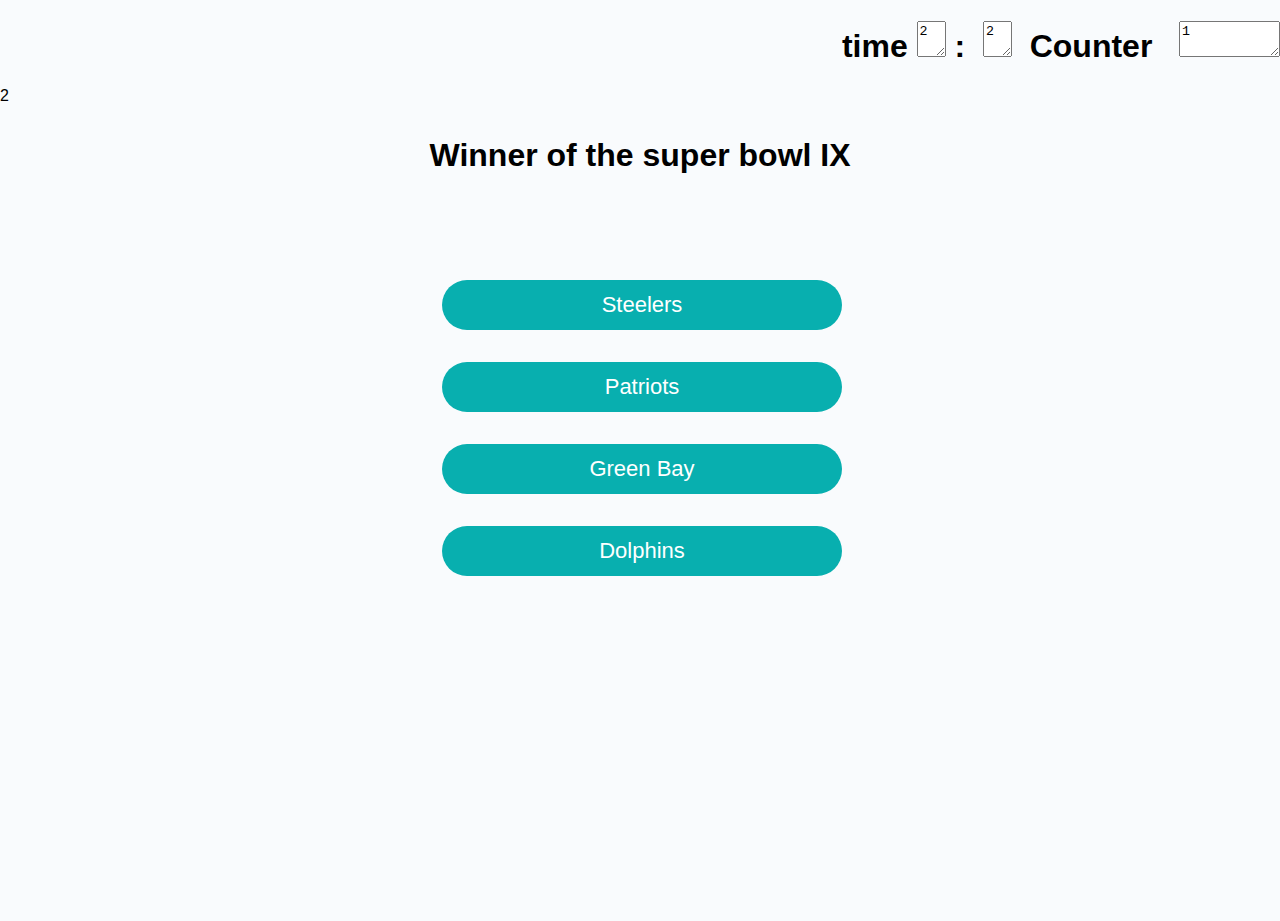
==== quiz.html @ 6bb21564 "Code quiz bootcamp work" ====
<!DOCTYPE html>
<html lang="en">
  <head>
    <meta charset="UTF-8" />
    <meta name="viewport" content="width=device-width, initial-scale=1.0" />
    <meta http-equiv="X-UA-Compatible" content="ie=edge" />
    <title>NFL Quiz</title>
    <link rel="stylesheet" href="style.css" />
  </head>
  <body onload="BeginPlay()">
      <div align="right">
          <h1>time
              <textarea readonly id="minutes" cols="1" >2</textarea>&nbsp;:&nbsp;
              <textarea readonly id="seconds" cols="1" >2</textarea>&nbsp;&nbsp;Counter&nbsp;&nbsp;
              <textarea readonly id="counter" cols="10">0</textarea>
          </h1>
      </div>
      <p id="n_quest">0</p>
      <center>
          <div>
              <h1><p readonly id="quest_text" ></p><br></h1>
              <button type="submit" id="op1" class="opc" style='width:400px; height:50px'></button><br>
              <button type="submit" id="op2" class="opc" style='width:400px; height:50px'></button><br>
              <button type="submit" id="op3" class="opc" style='width:400px; height:50px'></button><br>
              <button type="submit" id="op4" class="opc" style='width:400px; height:50px'></button><br>
          </div>
          
      </center>

    <script src="script.js"></script>
  </body>
</html>
---- style.css ----
*,
*::before,
*::after {
  box-sizing: border-box;
}

html,
body,
.wrapper {
  height: 100%;
  margin: 0;
  padding: 0;
}

body {
  font-family: sans-serif;
  background-color: #f9fbfd;
}

.wrapper {
  padding-top: 30px;
  padding-left: 20px;
  padding-right: 20px;
}

header {
  text-align: center;
  padding: 20px;
  padding-top: 0px;
  color: hsl(206, 17%, 28%);
}

.card {
  background-color: hsl(0, 0%, 100%);
  border-radius: 5px;
  border-width: 1px;
  box-shadow: rgba(0, 0, 0, 0.15) 0px 2px 8px 0px;
  color: hsl(206, 17%, 28%);
  font-size: 18px;
  margin: 0 auto;
  max-width: 800px;
  padding: 30px 40px;
}

.card-header::after {
  content: " ";
  display: block;
  width: 100%;
  background: #e7e9eb;
  height: 2px;
}

.card-body {
  min-height: 100px;
}

.card-footer {
  text-align: center;
}

.card-footer::before {
  content: " ";
  display: block;
  width: 100%;
  background: #e7e9eb;
  height: 2px;
}

.card-footer::after {
  content: " ";
  display: block;
  clear: both;
}

.btn {
  border: none;
  background-color: hsl(360, 91%, 36%);
  border-radius: 25px;
  box-shadow: rgba(0, 0, 0, 0.1) 0px 1px 6px 0px rgba(0, 0, 0, 0.2) 0px 1px 1px
    0px;
  color: hsl(0, 0%, 100%);
  display: inline-block;
  font-size: 22px;
  line-height: 22px;
  margin: 16px 16px 16px 20px;
  padding: 14px 34px;
  text-align: center;
  cursor: pointer;
}

.opc {
  border: none;
  background-color: hsl(180, 91%, 36%);
  border-radius: 25px;
  box-shadow: rgba(0, 0, 0, 0.1) 0px 1px 6px 0px rgba(0, 0, 0, 0.2) 0px 1px 1px
    0px;
  color: hsl(0, 0%, 100%);
  display: inline-block;
  font-size: 22px;
  line-height: 22px;
  margin: 16px 16px 16px 20px;
  padding: 14px 34px;
  text-align: center;
  cursor: pointer;
}

button[disabled] {
  cursor: default;
  background: #c0c7cf;
}

.float-right {
  float: right;
}

#password {
  -webkit-appearance: none;
  -moz-appearance: none;
  appearance: none;
  border: none;
  display: block;
  width: 100%;
  padding-top: 15px;
  padding-left: 15px;
  padding-right: 15px;
  padding-bottom: 85px;
  font-size: 1.2rem;
  text-align: center;
  margin-top: 10px;
  margin-bottom: 10px;
  border: 2px dashed #c0c7cf;
  border-radius: 6px;
  resize: none;
  overflow: hidden;
}

@media (max-width: 690px) {
  .btn {
    font-size: 1rem;
    margin: 16px 0px 0px 0px;
    padding: 10px 15px;
  }

  #password {
    font-size: 1rem;
  }
}

@media (max-width: 500px) {
  .btn {
    font-size: 0.8rem;
  }
}
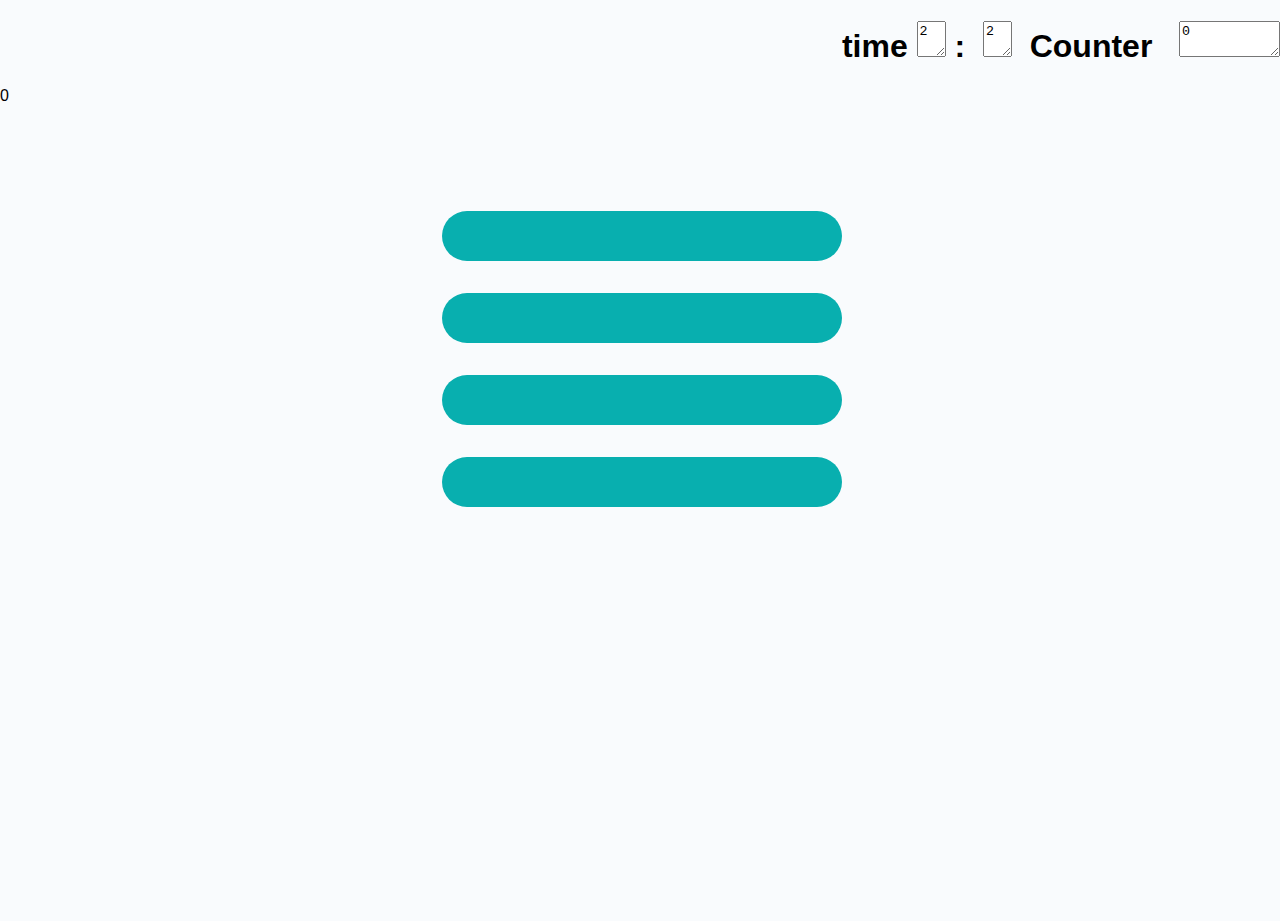
==== commit d04707ff: "stuff" ====
--- a/quiz.html
+++ b/quiz.html
@@ -27,6 +27,6 @@
           
       </center>
 
-    <script src="script.js"></script>
+    <script src="script2.js"></script>
   </body>
 </html>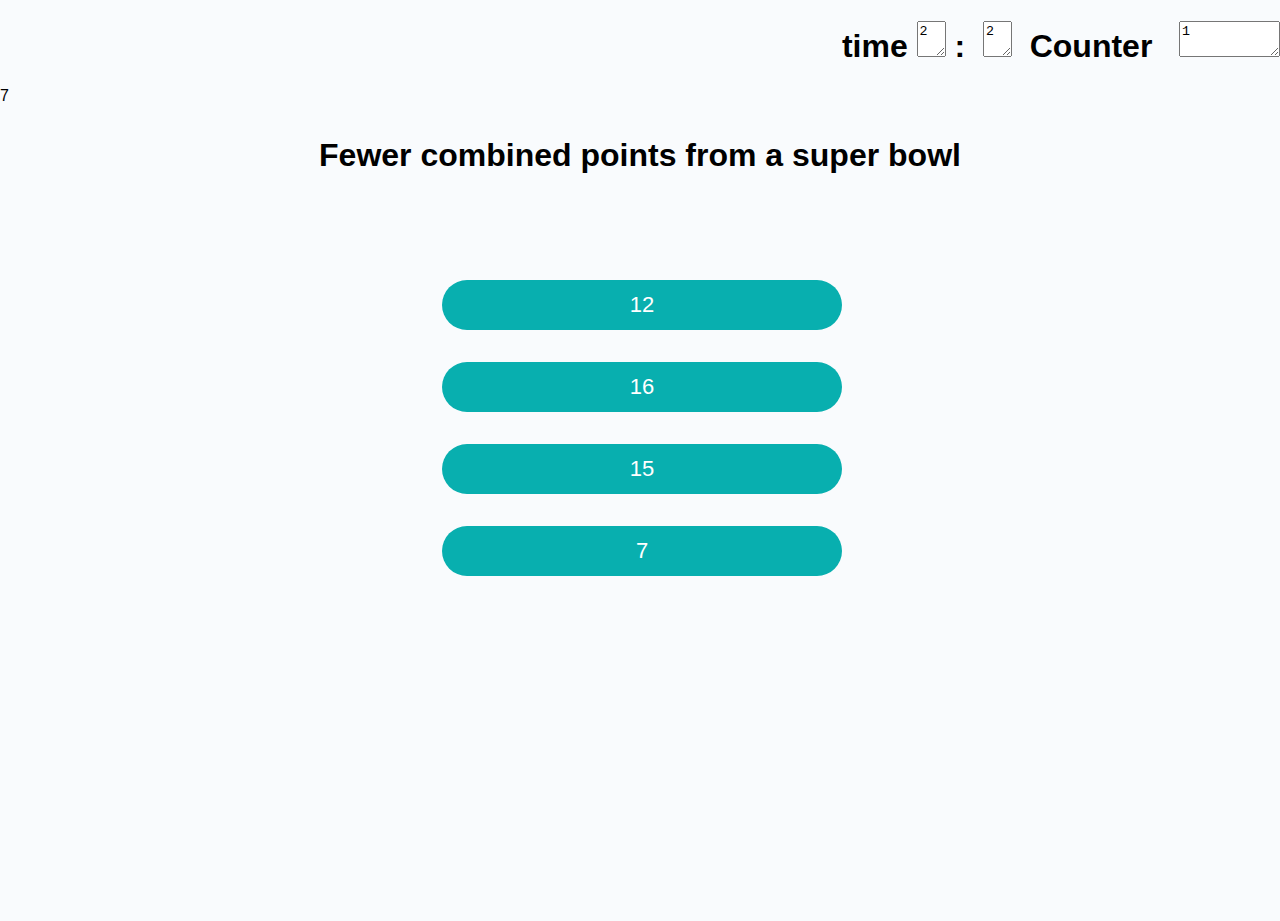
==== commit 53a3dc6d: "fix" ====
--- a/quiz.html
+++ b/quiz.html
@@ -27,6 +27,6 @@
           
       </center>
 
-    <script src="script2.js"></script>
+    <script src="./script.js"></script>
   </body>
 </html>